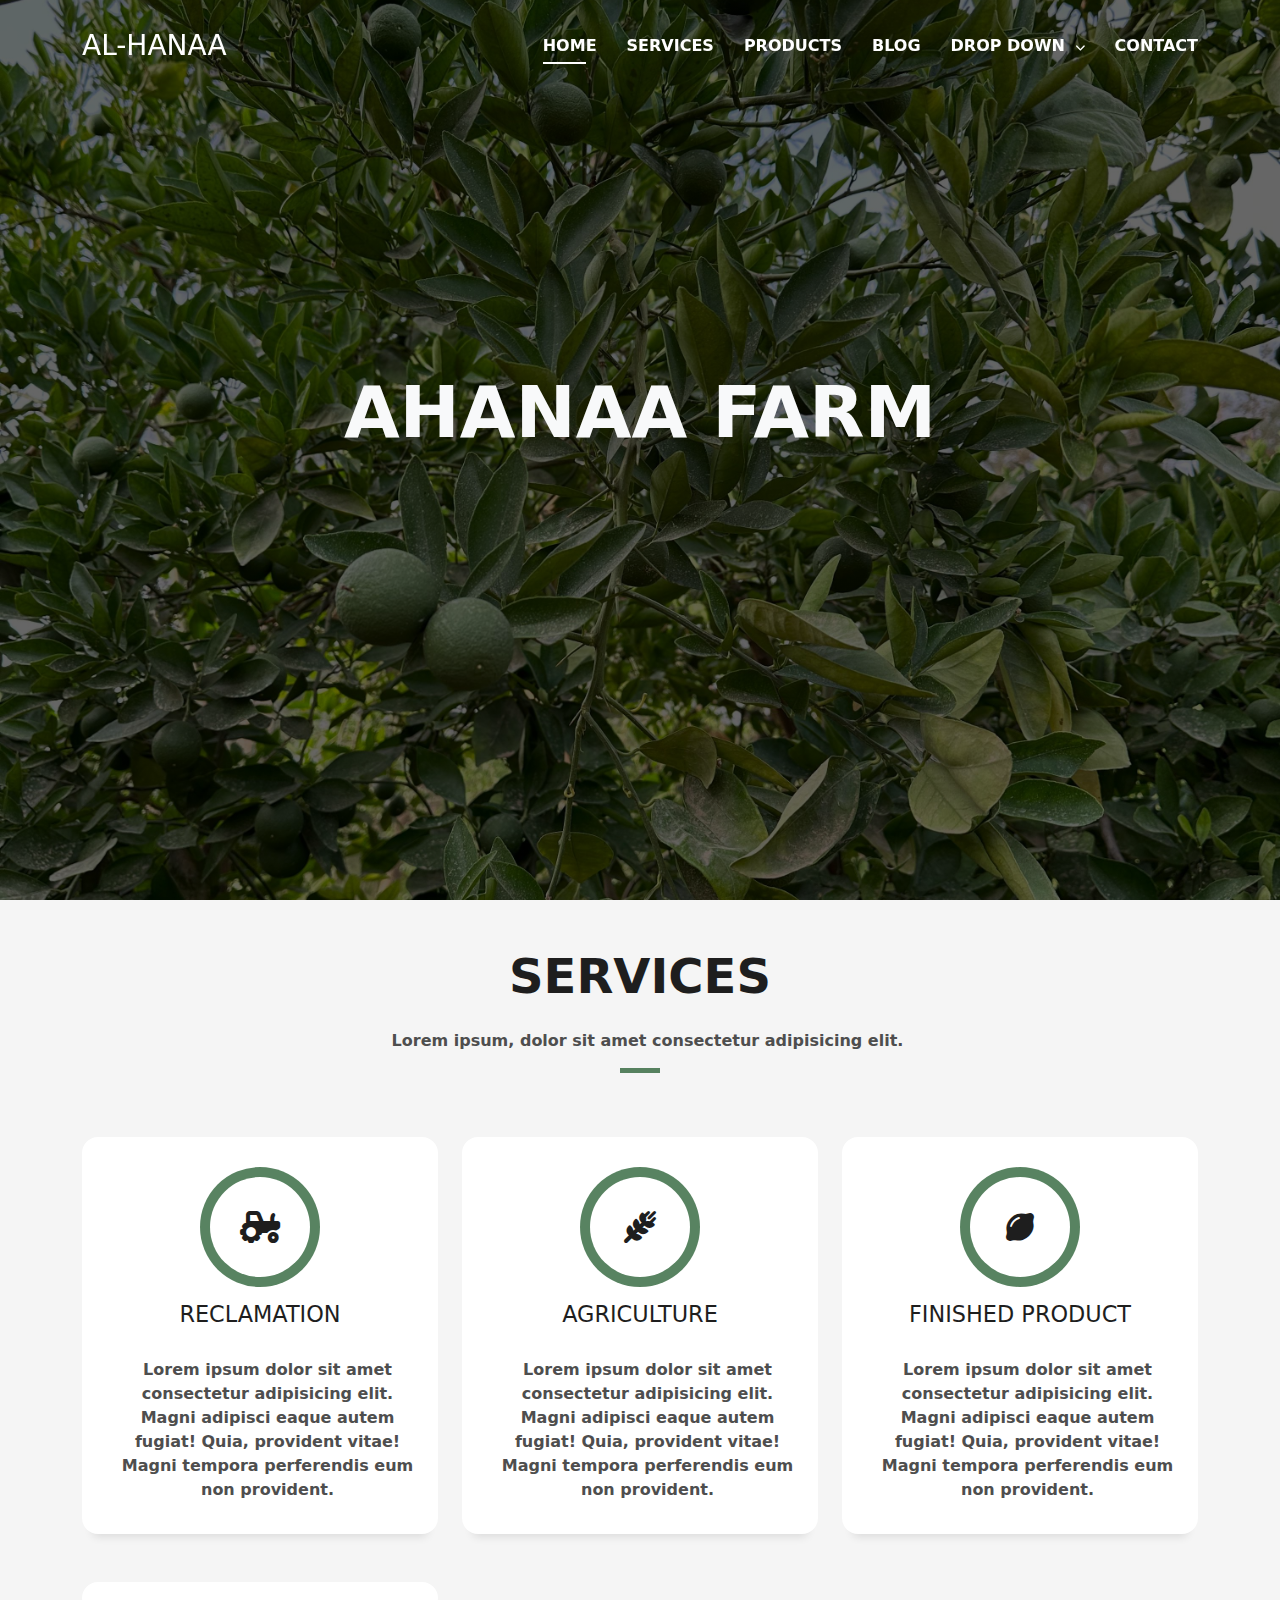
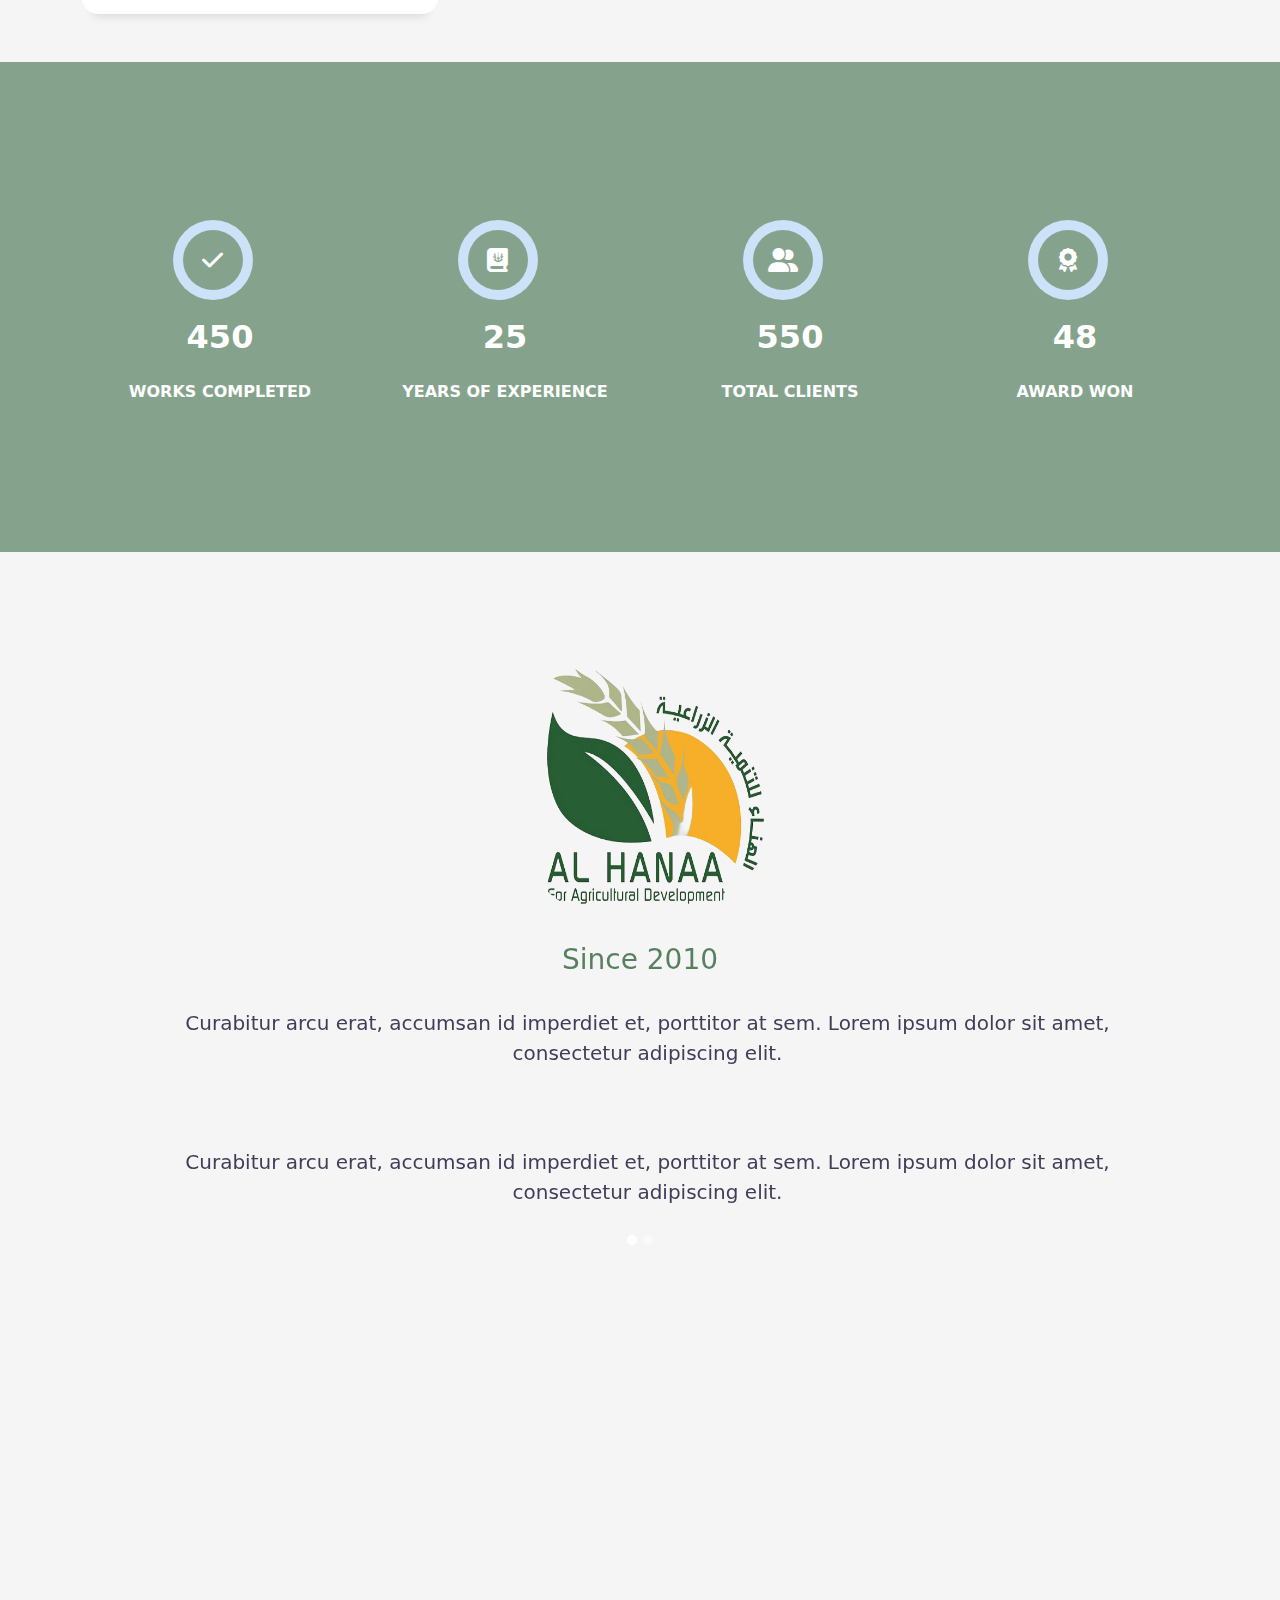
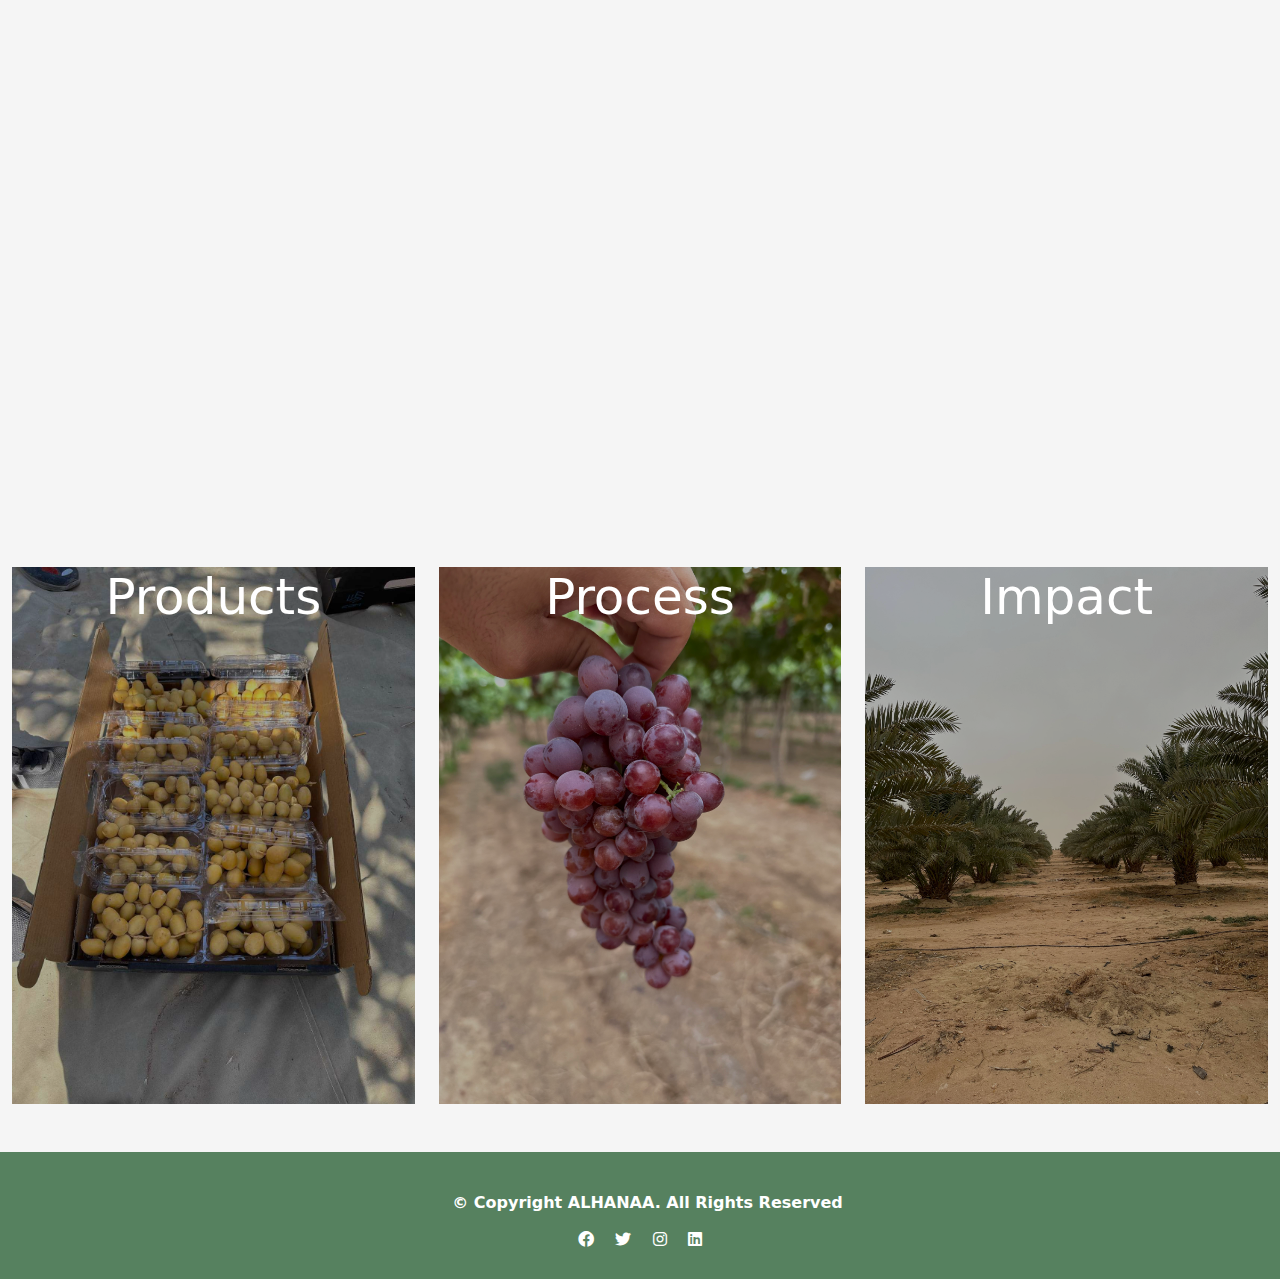
==== index.html @ c6c3151b "Add files via upload" ====
<!DOCTYPE html>
<html lang="en">

<head>
    <meta charset="UTF-8">
    <meta name="viewport" content="width=device-width, initial-scale=1.0">
    <!--^======= Favicons ======= -->
    <link href="./images/Logo.jpg.png" rel="icon">
    <link href="imgs/apple-touch-icon.png" rel="apple-touch-icon">
    <!--^======= Vendor CSS Files ======= -->
    <link rel="stylesheet" href="css/all.min.css">
    <link rel="stylesheet" href="css/bootstrap.min.css">
    <!--^======= Main CSS File ======= -->
    <link rel="stylesheet" href="css/style.css">

    <title>ALHANAA</title>
</head>
<body data-bs-spy="scroll" data-bs-target="#navbar" tabindex="0">
    <!-- ?======================= START NAVBAR ====================== -->
    <nav id="navbar" class="navbar navbar-expand-lg  navbar-dark fixed-top">
        <div class="container ">
            <a class="navbar-brand fs-3" href="index.html"> AL-HANAA</a>
            <button class="navbar-toggler" type="button" data-bs-toggle="collapse"
                data-bs-target="#navbarSupportedContent" aria-controls="navbarSupportedContent" aria-expanded="false"
                aria-label="Toggle navigation">
                <i class="fa-solid fa-bars nav-icon btn__menu__open"></i>
                <i class="fa-solid fa-xmark nav-icon btn__menu__close"></i>
            </button>

            <div class="collapse navbar-collapse" id="navbarSupportedContent">
                <ul class="navbar-nav ms-auto mb-2 mb-lg-0 text-uppercase">
                    <li class="nav-item ">
                        <a class="nav-link p-0 active" aria-current="page" href="#home">Home</a>
                    </li>
                    <li class="nav-item">
                        <a class="nav-link p-0" href="#services">services</a>
                    </li>
                    <li class="nav-item ">
                        <a class="nav-link p-0" href="./Products.html" target="_blank">Products</a>
                    </li>
                    <li class="nav-item">
                        <a class="nav-link p-0" href="#blog">blog</a>
                    </li>
                    <!--&---- start Dropdown -->
                    <li class="nav-item  dropdown">
                        <!-- <a class="nav-link p-0 dropdown-toggle" href="#" role="button" data-bs-auto-close="outside" -->
                        <a class="nav-link p-0 " href="#" role="button" data-bs-auto-close="outside"
                            data-bs-toggle="dropdown" aria-expanded="false">
                            Drop down
                            <i class="fa-solid fa-chevron-down ms-1 dropdown__icon"></i>
                        </a>
                        <ul class="dropdown-menu text-capitalize">
                            <li><a class="dropdown-item " href="#testimonials">Drop down 1</a></li>
                            <!--&---- start Dropdown submenu -->
                            <li class=" dropstart">
                                <a class=" dropdown-item position-relative" href="#" data-bs-toggle="dropdown">
                                    <span>Deep Drop Down</span>
                                    <i
                                        class="fa-solid fa-chevron-right position-absolute  dropdown__icon dropdown__icon__right"></i>
                                </a>
                                <ul class="dropdown-menu dropdown__submenu ">
                                    <li><a class="dropdown-item " href="#">Deep Drop Down 1</a></li>
                                    <li><a class="dropdown-item " href="#">Deep Drop Down 2</a></li>
                                </ul>
                            </li>
                        </ul>
                    </li>
                    <li class="nav-item">
                        <a class="nav-link p-0" href="#contact">contact</a>
                    </li>
                </ul>
            </div>
        </div>
    </nav>
    <!-- ?======================= START HOME ====================== -->
    <section id="home" class="home bg__image d-flex justify-content-center align-items-center">
        <div class="container">
            <div class="text-center d-flex flex-column align-items-center">
                <h1 class="hero__title text-light">AHANAA FARM</h1>
                <h2 class="typing__subtitle position-relative text-light mt-2 ">
                    <span class="typing__subtitle__item d-inline-block overflow-hidden  fs-1">For</span>
                    <span class="typing__subtitle__item d-inline-block overflow-hidden  fs-1">Agricultural </span>
                    <span class="typing__subtitle__item d-inline-block overflow-hidden  fs-1">Development</span>
                </h2>
            </div>
        </div>
    </section>
        <!-- ?======================= START SERVICES ====================== -->
    <section id="services" class="services py-5">
        <div class="container">
            <div class="section__title pb-1 position-relative text-center">
                <h2 class=" text-uppercase fw-bold">services</h2>
                <p>Lorem ipsum, dolor sit amet consectetur adipisicing elit.</p>
            </div>
            <div class="row mt-3 gy-5 ">
                <div class="col-md-4">
                    <div class="service__card bg-white rounded-4 py-3  px-3  text-center box__shadow">
                        <div
                            class="card__icon rounded-circle d-flex justify-content-center align-items-center mx-auto my-4">
                            <i class="fa-solid fa-tractor"></i>    
                        </div>
                        <h3 class="services__card__title  mb-3 text-uppercase">Reclamation</h3>
                        <p>Lorem ipsum dolor sit amet consectetur adipisicing elit. Magni adipisci eaque autem fugiat!
                            Quia, provident vitae! Magni tempora perferendis eum non provident.</p>
                    </div>
                </div>
                <div class="col-md-4">
                    <div class="service__card bg-white rounded-4 py-3  px-3  text-center box__shadow">
                        <div
                            class="card__icon rounded-circle d-flex justify-content-center align-items-center mx-auto my-4">
                            <i class="fa-solid fa-wheat-awn"></i>
                        </div>
                        <h3 class="services__card__title  mb-3 text-uppercase ">Agriculture</h3>
                        <p>Lorem ipsum dolor sit amet consectetur adipisicing elit. Magni adipisci eaque autem fugiat!
                            Quia, provident vitae! Magni tempora perferendis eum non provident.</p>
                    </div>
                </div>
                <div class="col-md-4">
                    <div class="service__card bg-white rounded-4 py-3  px-3  text-center box__shadow">
                        <div
                            class="card__icon rounded-circle d-flex justify-content-center align-items-center mx-auto my-4">
                            <i class="fa-solid fa-lemon"></i>
                            </div>
                        <h3 class="services__card__title  mb-3 text-uppercase">Finished product
                        </h3>
                        <p>Lorem ipsum dolor sit amet consectetur adipisicing elit. Magni adipisci eaque autem fugiat!
                            Quia, provident vitae! Magni tempora perferendis eum non provident.</p>
                    </div>
                </div>
                <div class="col-md-4">
                    <div class="service__card bg-white rounded-4 py-3  px-3  text-center box__shadow">
                    </div>
                </div>
            </div>
        </div>

    </section>
    <!-- ?======================= START COUNTERS ====================== -->
    <section class="counters position-relative bg__image ">
        <div class="overlay"></div>
        <div class="container position-relative">
            <div class="row gy-4 py-3">
                <div class="col-sm-3">
                    <div class="counters__card text-center">
                        <div
                            class="card__icon rounded-circle d-flex justify-content-center align-items-center mx-auto mt-4 mb-2">
                            <i class="fa-solid fa-check"></i>
                        </div>
                        <div class="counter-num">
                            <p class="fs-2 mb-1">450</p>
                            <p class="text-uppercase mb-1">WORKS COMPLETED</pc>
                        </div>
                    </div>

                </div>
                <div class="col-sm-3">
                    <div class="counters__card text-center">
                        <div
                            class="card__icon rounded-circle d-flex justify-content-center align-items-center mx-auto  mt-4 mb-2">
                            <i class="fa-solid fa-book-journal-whills"></i>
                        </div>
                        <div class="counter-num">
                            <p class="fs-2 mb-1">25</p>
                            <p class="text-uppercase mb-1">YEARS OF EXPERIENCE</p>
                        </div>
                    </div>

                </div>
                <div class="col-sm-3">
                    <div class="counters__card text-center">
                        <div
                            class="card__icon rounded-circle d-flex justify-content-center align-items-center mx-auto  mt-4 mb-2">
                            <i class="fa-solid fa-user-group"></i>
                        </div>
                        <div class="counter-num">
                            <p class="fs-2 mb-1">550</p>
                            <p class="mb-1">TOTAL CLIENTS</pc>
                        </div>
                    </div>

                </div>
                <div class="col-sm-3">
                    <div class="counters__card text-center">
                        <div
                            class="card__icon rounded-circle d-flex justify-content-center align-items-center mx-auto mt-4 mb-2">
                            <i class="fa-solid fa-award"></i>
                        </div>
                        <div class="counter-num">
                            <p class="fs-2 mb-1">48</p>
                            <p class="mb-1">AWARD WON</pc>
                        </div>
                    </div>

                </div>

            </div>
        </div>
    </section>
    <!-- ?======================= START TESTIMONIALS ====================== -->
    <section class=" testimonials position-relative py-5 bg__image">
        <!-- <div class="overlay"></div> -->
        <div class="container position-relative">
            <div id="carouselExampleIndicators" class="carousel slide" data-bs-ride="carousel" data-bs-touch="true">
                <div class="carousel-indicators">
                    <button type="button" data-bs-target="#carouselExampleIndicators" data-bs-slide-to="0"
                        class="active" aria-current="true" aria-label="Slide 1"></button>
                    <button type="button" data-bs-target="#carouselExampleIndicators" data-bs-slide-to="1"
                        aria-label="Slide 2"></button>
                </div>
                <div class="carousel-inner">
                    <div class="carousel-item active">
                        <div class=" py-5 text-center since ">
                            <img src="./images/Logo.jpg.png" class="rounded-circle w-25 "
                                alt="Testimonial Xavi Alonso Curabitur arcu erat">
                            <h3 class="my-3 text-black since">Since 2010</h3>
                            <p class="slider__text  mx-auto my-text">
                                Curabitur arcu erat, accumsan id imperdiet et, porttitor at sem. Lorem ipsum dolor sit
                                amet, consectetur adipiscing elit.
                            </p>
                            <br>
                            <br>
                            <p class="slider__text  mx-auto my-text">
                                Curabitur arcu erat, accumsan id imperdiet et, porttitor at sem. Lorem ipsum dolor sit
                                amet, consectetur adipiscing elit.
                            </p>
                        </div>
                    </div>
                </div>
            </div>

    </section>
    <section class=" testimonials position-relative py-5 bg__image my-bg">
        <div class="container position-relative">
    </section>
    <section class="mt-5 mb-5">
        <div class="container-fluid">
                <div class="row">
                    <div class="col-lg-4 col-sm-12">
                        <div class="my-product">
                            <img src="./images/dates.jpg" class="w-100 " alt="">
                            <div class="layer">
                                <h3>Products</h3>
                            </div>
                        </div>
                    </div>
                    <div class="col-lg-4 col-sm-12">
                        <div class="my-product">
                            <img src="./images/grape (2).jpg" class="w-100 object-fit-fill " alt="">
                            <div class="layer">
                                <h3>Process</h3>
                            </div>
                        </div>
                    </div>
                    <div class="col-lg-4 col-sm-12">
                        <div class="my-product">
                            <img src="./images/second slide.jpg" class="w-100 " alt="">
                            <div class="layer">
                                <h3>Impact</h3>
                            </div>
                        </div>
                    </div>
                </div>

        </div>
    </section>
    <!-- ?======================= START FOOTER ====================== -->
    <footer class="footer py-4 mt-5">
        <div class="container d__flow-root">
            <div class="copyright__box text-center">
                <p class="copyright mb-2">© Copyright <span class="fw-bold">ALHANAA</span>. All Rights Reserved</p>
                <div class="container">
                    <div class="row">
                        <div class="col-12">
                            <i class="fa-brands fa-facebook p p-2 my-icon"></i>
                            <i class="fa-brands fa-twitter  p-2 my-icon"></i>
                            <i class="fa-brands fa-instagram p-2 my-icon"></i>
                            <i class="fa-brands fa-linkedin p-2 my-icon"></i>    
                        </div
                    </div>
                </div>
            </div>
        </div>
    </footer>
    <!-- ?======================= BTN TOP ====================== -->
    <a href="#home" id="btn-top" class="btn btn-primary rounded-circle p-0  btn__top ">
        <i class="fa-solid fa-arrow-up position-absolute top-50 left-50 translate-middle"></i>
    </a>
    <!--^======= JS Files ======= -->
    <script src="js/bootstrap.bundle.min.js"></script>
    <script src="js/main.js"></script>
</body>
</html>
---- css/style.css ----
:root {
  --color-white: #fff;
  --color-blue: #275e33c5;
  --color-blue-alt: #cde1f8;
  --color-black: #1e1e1e;
  --color-gray: #4e4e4e;
  --color-tometo: #F7AF29 ;
  --color-green : #275e33c5 ;

  --bg-body: #f5f5f5;
  --bg-footer: #275e33c5;

  --transition-03: 0.3s;
  --transition-04: 0.4s;
  --transition-05: 0.5s;
  --transition-1: 1s;

  --des-letter: 8;
  --dev-letter: 9;
  --fre-letter: 10;
  --pho-letter: 12;
  --letters-typing-px: 24px;
}
/*?----------------- General --------------------------*/
body {
  background-color: var(--bg-body);
  color: var(--color-gray);
  /* height: 10000px; */
}
a {
  text-decoration: none;
}
h1,
h2,
h3,
h4,
h5,
h6 {
  color: var(--color-black);
}

.d__flow-root {
  display: flow-root;
}

.box__shadow {
  box-shadow: 0 13px 8px -10px rgba(0, 0, 0, 0.1);
}
.box__shadow__full {
  box-shadow: 0 1px 1px 0 rgba(0, 0, 0, 0.06), 0 2px 5px 0 rgba(0, 0, 0, 0.2);
}

.bg__image {
  background-repeat: no-repeat;
  background-attachment: fixed;
  background-size: cover;
  background-position: center center;
}
@media (max-width: 1024px) {
  .bg__image {
    background-attachment: scroll;
  }
}
/* ---section overlay--- */
.overlay {
  background-color: var(--color-green);
  position: absolute;
  top: 0;
  left: 0;
  padding: 0;
  height: 100%;
  width: 100%;
  opacity: 0.7;
}
/* ---section card icon--- */
.card__icon {
  height: 100px;
  width: 100px;
  font-size: 2rem;
  transition: all var(--transition-05) ease;
}
/* ---section title--- */
.section__title::before {
  content: "";
  position: absolute;
  bottom: 0;
  left: 50%;
  transform: translate(-50%);
  width: 40px;
  background-color: var(--color-green);
  height: 5px;
}
.section__title h2 {
  font-size: 3rem;
}
/* ---section subtitle--- */
.section__subtitle::before {
  content: "";
  position: absolute;
  bottom: 0;
  width: 100px;
  height: 3px;
  background-color: var(--color-green);
}

.lead {
  font-weight: 300;
}

/* ^==================  START BUTTON TOP =============== */
.btn__top {
  opacity: 0;
  position: fixed;
  right: -50px;
  bottom: 3%;
  width: 35px;
  height: 35px;
  background-color: var(--color-green);
  z-index: 99;
  transition: opacity var(--transition-04), right var(--transition-03),
    transform var(--transition-04) ease-in-out;
}
.btn__top.show {
  opacity: 1;
  right: 2%;
  transform: rotate(360deg);
}

/* ?==================  START NAVBAR =============== */
nav.navbar {
  padding: 20px 0;
  transition: var(--transition-03);
}

nav.nav-scrolled {
  background: rgba(0, 0, 0, 0.9);
  padding: 12px 0;
}

nav .nav-item {
  padding: 10px 0 10px 30px;
}

nav .nav-link {
  color: var(--color-black);
  position: relative;
  font-weight: 600;
  text-wrap: nowrap;
}

nav .nav-link:hover,
.navbar-nav .nav-link.active,
.navbar-nav .nav-link.show {
  color: var(--color-green);
}

nav .nav-link::before {
  content: "";
  position: absolute;
  width: 0;
  height: 2px;
  bottom: -6px;
  left: 0;
  background-color: var(--color-white);
  visibility: hidden;
  transition: all 0.3s ease-in-out;
}

.nav-icon {
  color: var(--color-white);
  font-size: 22px;
}
.dropdown__icon {
  font-size: 10px;
}
.dropdown__icon__right {
  top: 35%;
  right: 5%;
}

/*  navbar button toggler */
.navbar .navbar-toggler {
  border: none;
  position: relative;
  padding: 20px;
}
.navbar-toggler:focus {
  box-shadow: none;
}
.btn__menu__open,
.btn__menu__close {
  color: var(--color-white);
  transition: var(--transition-05);
  position: absolute;
  top: 50%;
  left: 50%;
  transform: translate(-50%, -50%);
}

button[aria-expanded="false"] .btn__menu__open {
  visibility: visible;
  opacity: 1;
}
button[aria-expanded="false"] .btn__menu__close {
  visibility: hidden;
  opacity: 0;
}

button[aria-expanded="true"] .btn__menu__open {
  visibility: hidden;
  opacity: 0;
}
button[aria-expanded="true"] .btn__menu__close {
  visibility: visible;
  opacity: 1;
}

@media screen and (min-width: 992px) {
  nav .nav-link:hover::before,
  nav .nav-link:focus,
  .navbar .active:before {
    visibility: visible;
    width: 80%;
  }

  nav .nav-link {
    color: var(--color-white);
  }

  nav .nav-link:hover,
  .navbar-nav .nav-link.active,
  .navbar-nav .nav-link.show {
    color: var(--color-white);
  }
}

@media screen and (max-width: 992px) {
  nav:has(.navbar-collapse.show) {
    background: #4e4e4ee6;
    height: 100vh;
    display: flex;
    align-items: flex-start;
  }
  nav .navbar-collapse {
    background-color: var(--color-white);
  }
  .dropdown-menu {
    border: none;
  }
  .dropdown__icon__right {
    rotate: 90deg;
  }
  .dropdown-menu {
    box-shadow: 0px 0px 30px rgba(127, 137, 161, 0.25);
  }
  .dropdown-menu .dropdown-item {
    transition: var(--transition-03);
  }
  .dropdown-menu .dropdown-item:hover {
    color: var(--color-blue);
  }
}

/* ?==================  START HOME =============== */
section.home {
  height: 100vh;
  background-image: linear-gradient(#0009, #0009),
    url("../images/third\ slide.jpg");
}

.home .hero__title {
  font-size: 3rem;
  font-weight: 600;
}

@media screen and (min-width: 768px) {
  .home .hero__title {
    font-size: 4.5rem;
  }
}

/* ^---typing__subtitle--- */
.typing__subtitle {
  display: flex;
  line-height: 3rem;
  overflow: hidden;
}
.typing__subtitle::before {
  content: "";
  position: absolute;
  top: 0;
  right: 0px;
  bottom: 0;
  width: 3px;
  height: 100%;
  background-color: var(--color-white);
  animation: fide 0.5s infinite;
}

.typing__subtitle__item {
  width: 0;
  height: 3.25rem;
}
.typing__subtitle__item:nth-child(1) {
  animation: typing1 15s infinite steps(var(--des-letter));
}
.typing__subtitle__item:nth-child(2) {
  animation: typing2 15s infinite steps(var(--dev-letter));
}
.typing__subtitle__item:nth-child(3) {
  animation: typing3 15s infinite steps(var(--fre-letter));
}
.typing__subtitle__item:nth-child(4) {
  animation: typing4 15s infinite steps(var(--pho-letter));
}

@keyframes fide {
  0%,
  100% {
    background-color: transparent;
  }
  50% {
    background-color: var(--color-white);
  }
}

@keyframes typing1 {
  0%,
  25% {
    width: 0px;
  }
  5% {
    width: calc(var(--des-letter) * var(--letters-typing-px));
  }
}

@keyframes typing2 {
  0%,
  25%,
  50%,
  100% {
    width: 0px;
  }
  35% {
    width: calc(var(--dev-letter) * var(--letters-typing-px));
  }
}

@keyframes typing3 {
  0%,
  25%,
  50%,
  75%,
  100% {
    width: 0px;
  }
  70% {
    width: calc((var(--fre-letter) * var(--letters-typing-px)));
  }
}
@keyframes typing4 {
  0%,
  25%,
  50%,
  75%,
  100% {
    width: 0px;
  }
  85% {
    width: calc((var(--pho-letter) * var(--letters-typing-px)));
  }
}

/* ?==================  START ABOUT =============== */
.about .title__s {
  color: var(--color-black);
  font-weight: 600;
  font-size: 1.1rem;
}

.skills .progress {
  background-color: var(--color-blue-alt);
  margin: 0.5rem 0 1.2rem 0;
  height: 0.7rem;
}

/* ?==================  START SERVICES =============== */
.services .service__card {
  transition: var(--transition-04);
}
.service__card:hover .card__icon {
  color: var(--color-white);
  background-color: var(--color-green);
  box-shadow: 0 0 0 10px var(--color-blue-alt);
  transition: all var(--transition-05) ease;
}

.service__card .card__icon {
  color: var(--color-black);
  background-color: var(--color-white);
  box-shadow: 0 0 0 10px var(--color-green);
}
.service__card .services__card__title {
  font-weight: 500;
  font-size: 1.4rem;
}
@media screen and (min-width: 768px) and (max-width: 992px) {
  .service__card .services__card__title {
    font-weight: 600;
    font-size: 1.1rem;
  }
}

/* ?==================  START COUNTER =============== */
.counters {
  background-image: url("../images/second\ slide.jpg");
  padding-block: 8rem;
  color: var(--color-white);
}
.counters .counters__card {
  color: var(--color-white);
}
.counters .card__icon {
  box-shadow: 0 0 0 10px var(--color-blue-alt);
  font-size: 1.5rem;
  width: 60px;
  height: 60px;
}

/* ?==================  START WORK =============== */
/* ^----START MODAL---- */
.work .modal-header .btn__close {
  color: var(--color-gray);
  cursor: pointer;
  transition: var(--transition-03);
}
.work .modal-header .btn__close:active,
.work .modal-header .btn__close:focus {
  outline: none;
  border: none;
}
.work .modal-header .btn__close:hover {
  color: var(--color-white);
}
.work .modal-content,
.modal-header {
  background-color: rgba(33, 33, 33, 0.7);
  border: none;
}
/* ^----END MODAL---- */

.work .card img {
  transition: var(--transition-1);
  cursor: pointer;
}
.work .card:hover img {
  transform: scale(1.3);
}
.work .card .card__text {
  font-size: 0.8rem;
}
.work .card .card__btn {
  width: 40px;
  height: 40px;
}
.work .card .card__btn i {
  font-size: 18px;
}
@media screen and (min-width: 768px) and (max-width: 992px) {
  .work .card .card__btn {
    width: 30px;
    height: 30px;
  }
  .work .card .card__btn i {
    font-size: 15px;
  }
}

/* ?================== START  TESTMONIALS =============== */
.testimonials {
  background-image: url("../images/pattern-bg.png");
  padding-block: 4rem;
  color: var(--color-white);
}

.testimonials .slider__img {
  width: 8rem;
  height: 8rem;
}
.carousel-indicators [data-bs-target] {
  width: 10px;
  height: 10px;
  border-radius: 50%;
}
.slider__text {
  font-size: 1.25rem;
  font-weight: 300;
}
@media screen and (min-width: 768px) {
  .slider__text {
    width: 85%;
  }
}

/* ?================== START  BLOG =============== */
.blog .blog__avatar {
  width: 40px;
  height: 40px;
}
.blog .post__author span,
.card__title a {
  color: var(--color-black);
  transition: var(--transition-05);
}
.blog .post__author:hover span {
  color: var(--color-blue);
}
.blog .card__title a:hover {
  color: var(--color-blue);
}
.blog .card__description {
  color: var(--color-gray);
}

/* ?================== START  CONTACT =============== */
.contact {
  background-image: url("../imgs/Background//overlay-bg.jpg");
  box-shadow: 0 13px 8px -10px rgba(0, 0, 0, 0.1);
}
.contact form .form-control {
  padding: 10px 15px;
  font-size: 14px;
}
.contact .btn__form {
  font-size: 1.2rem;
  transition: var(--transition-04);
}
.contact .btn__form:hover {
  color: var(--color-white);
  background-color: var(--color-blue);
  box-shadow: 0 0 0 5px var(--color-blue-alt);
}
.contact .contact__list__icon {
  font-size: 16px;
  color: var(--color-blue);
}
.contact .ico-circle {
  width: 35px;
  height: 35px;
  font-size: 1.1rem;
  margin-inline: 15px;
  box-shadow: 0 0 0 4px var(--color-blue);
  transition: all var(--transition-05) ease;
}
.contact .ico-circle:hover {
  background-color: var(--color-blue);
  box-shadow: 0 0 0 4px var(--color-blue-alt);
}

.contact .ico-circle a {
  color: var(--color-black);
}
.contact .ico-circle:hover a {
  color: var(--color-white);
}

/* ?================== START  FOOTER =============== */
.footer {
  background-color: var(--bg-footer);
  color: var(--color-white);
}

/* !================== START  PORTFOLIO DETAILS PAGE ================= */
/* ?================== START  HERO SECTION =============== */
.hero {
  height: 350px;
  background-image: url("../imgs/Background/overlay-bg.jpg");
}
.hero .hero__title {
  font-size: 3rem;
  font-weight: 600;
}
@media screen and (min-width: 768px) {
  .hero .hero__title {
    font-size: 4rem;
  }
}
.hero .breadcrumb-item + .breadcrumb-item::before {
  color: var(--color-white);
}

/* ?================== START  START PORTFOLIO-Details=============== */
.portfolio__slider .carousel-indicators {
  position: absolute;
  bottom: -50px;
}
.portfolio__slider .carousel-indicators [data-bs-target] {
  width: 12px;
  height: 12px;
  background-color: var(--color-white);
  border: 1px solid var(--color-blue);
  border-radius: 50%;
}
.portfolio__slider .carousel-indicators [data-bs-target].active {
  background-color: var(--color-blue);
}
.portfolio-details .portfolio-info {
  box-shadow: 0px 0 30px rgba(78, 78, 78, 0.08);
}
.portfolio-details .list__info {
  font-size: 15px;
}
.my-text {
  color: #423C59;
}
.my-bg {
  background-image: url('../images/banner.jpg');
  height:800px;
}
.my-product {
  position: relative;
}
.layer {
  background-color: rgba(0, 0, 0, .3);
  position: absolute;
 inset: 0;
}
.layer h3 {
  color: #fff;
  text-align: center;
  font-size: 50px;
}
.my-icon:hover {
  color: var(--color-tometo);
}
.my-head {
  justify-content: end !important; 
}
.my-pargraph {
  text-align: center;
  width:80%;
  justify-content: center;
  margin: auto;
}
.my-pargraph p {
  font-size: 20px;
}
.my-card {
  border: 3px solid #C69E87;
  border-radius: 20px;
  height: 700px;
}
.c-border1 {
  border: 3px solid #C69E87;
  border-radius: 20px;
  height: 700px;
}
.c-border2 {
  border: 3px solid green;
  border-radius: 20px;
  height: 700px;
}
.c-border2 h2 {
  color: green !important;
}
.c-border3 {
  border:3px solid orange;
  border-radius: 20px;
  height: 700px;
}
.c-border3 h2 {
  color: orange !important;
}


.my-card h2 , h6 , p  {
padding-left: 15px;
padding-top: 15px;
font-weight: bolder;
}
.my-card img {
  padding: 10px;
  border-radius: 20px;
  object-fit: cover;
  aspect-ratio: 4/3;
}
.my-card h2 {
  color: #423C59;
}
.my-card h6 {
  color: #0E016F;
}
.my-card p  {
  line-height: 30px;
}
.since {
  color: var(--bg-footer) !important;
}
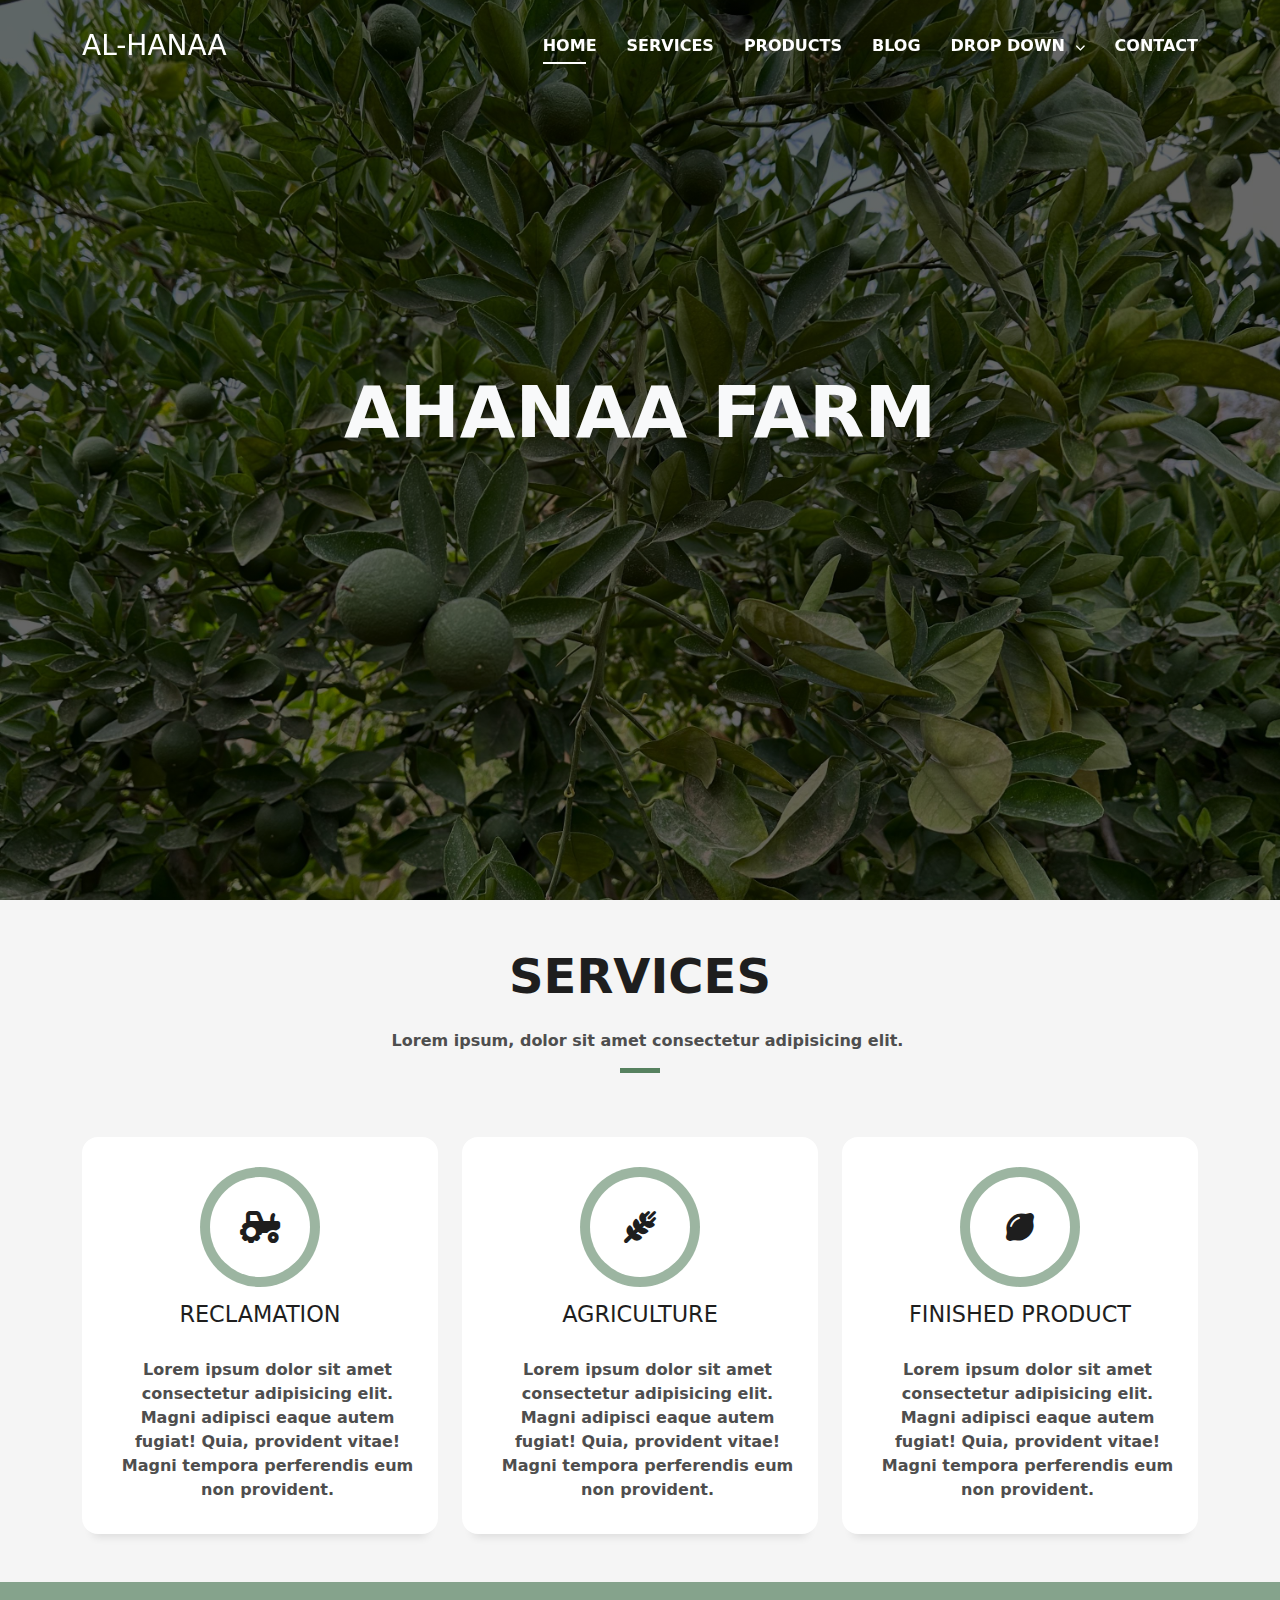
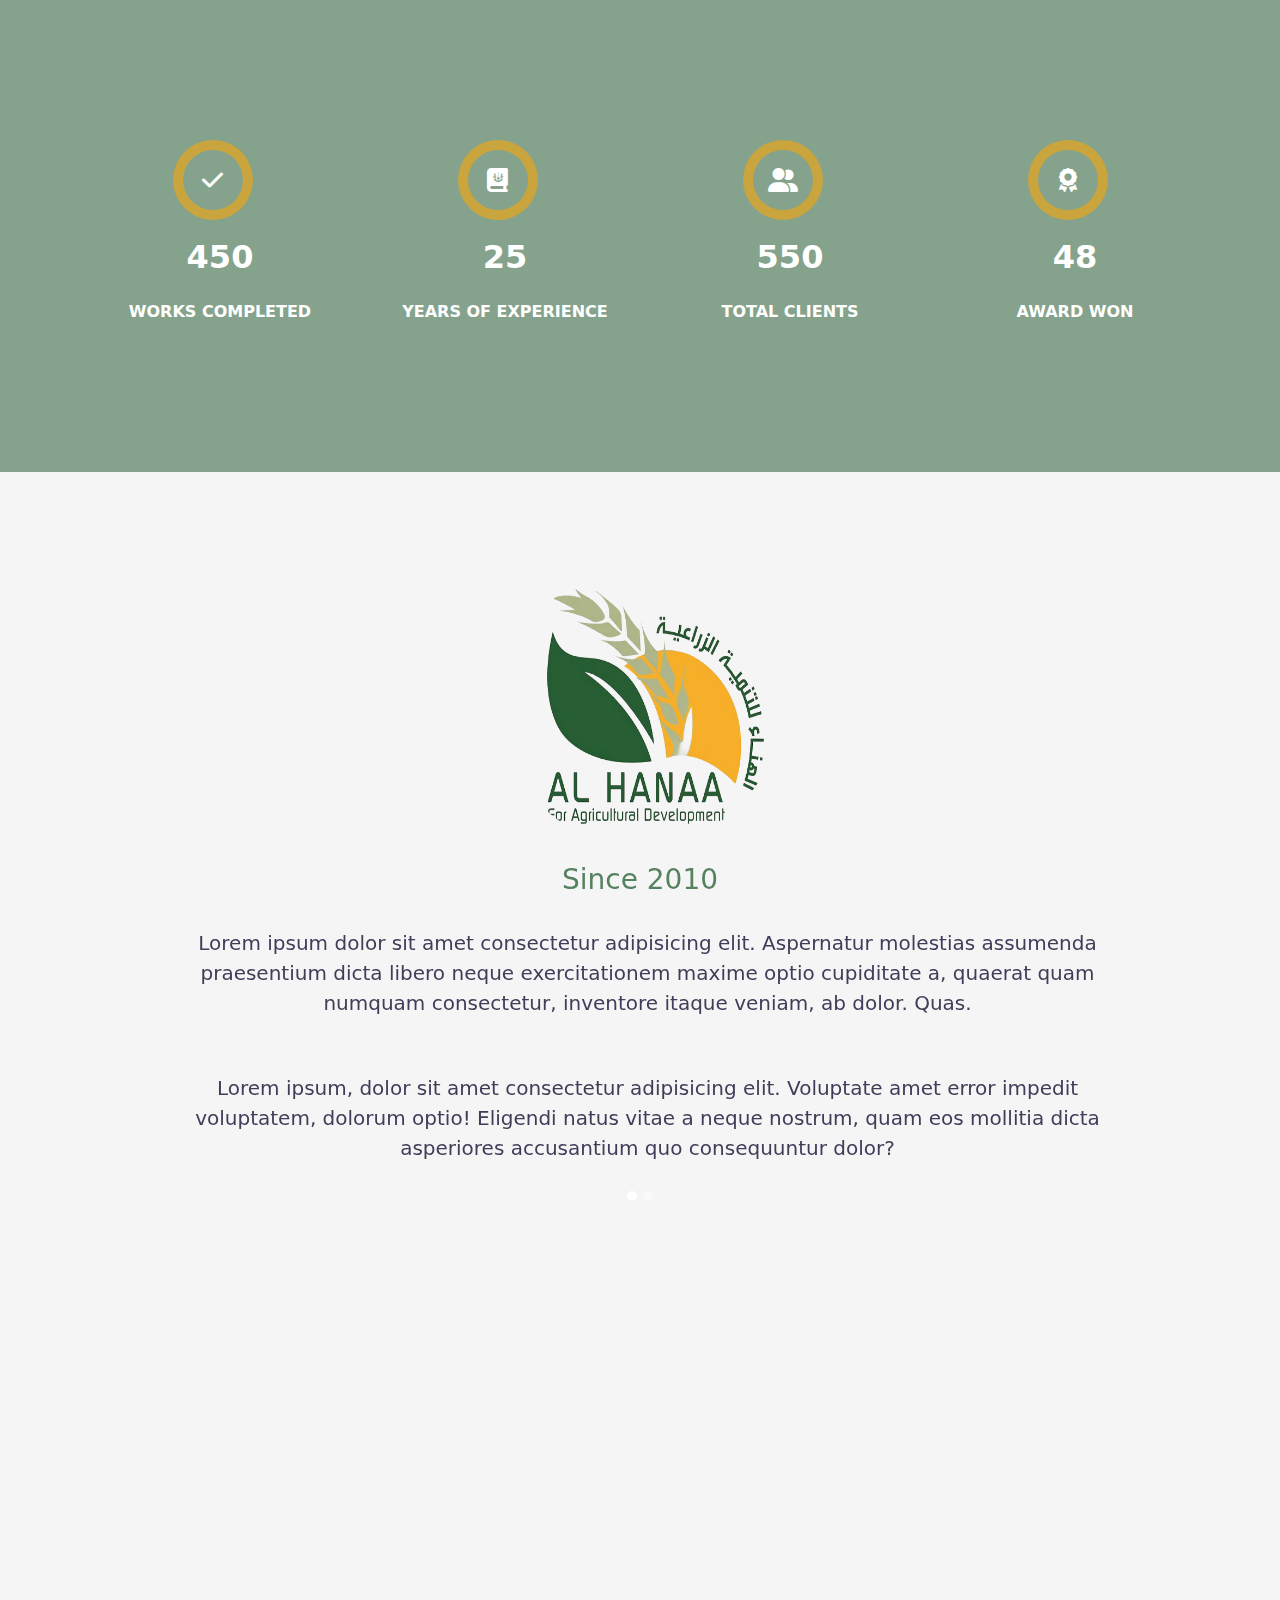
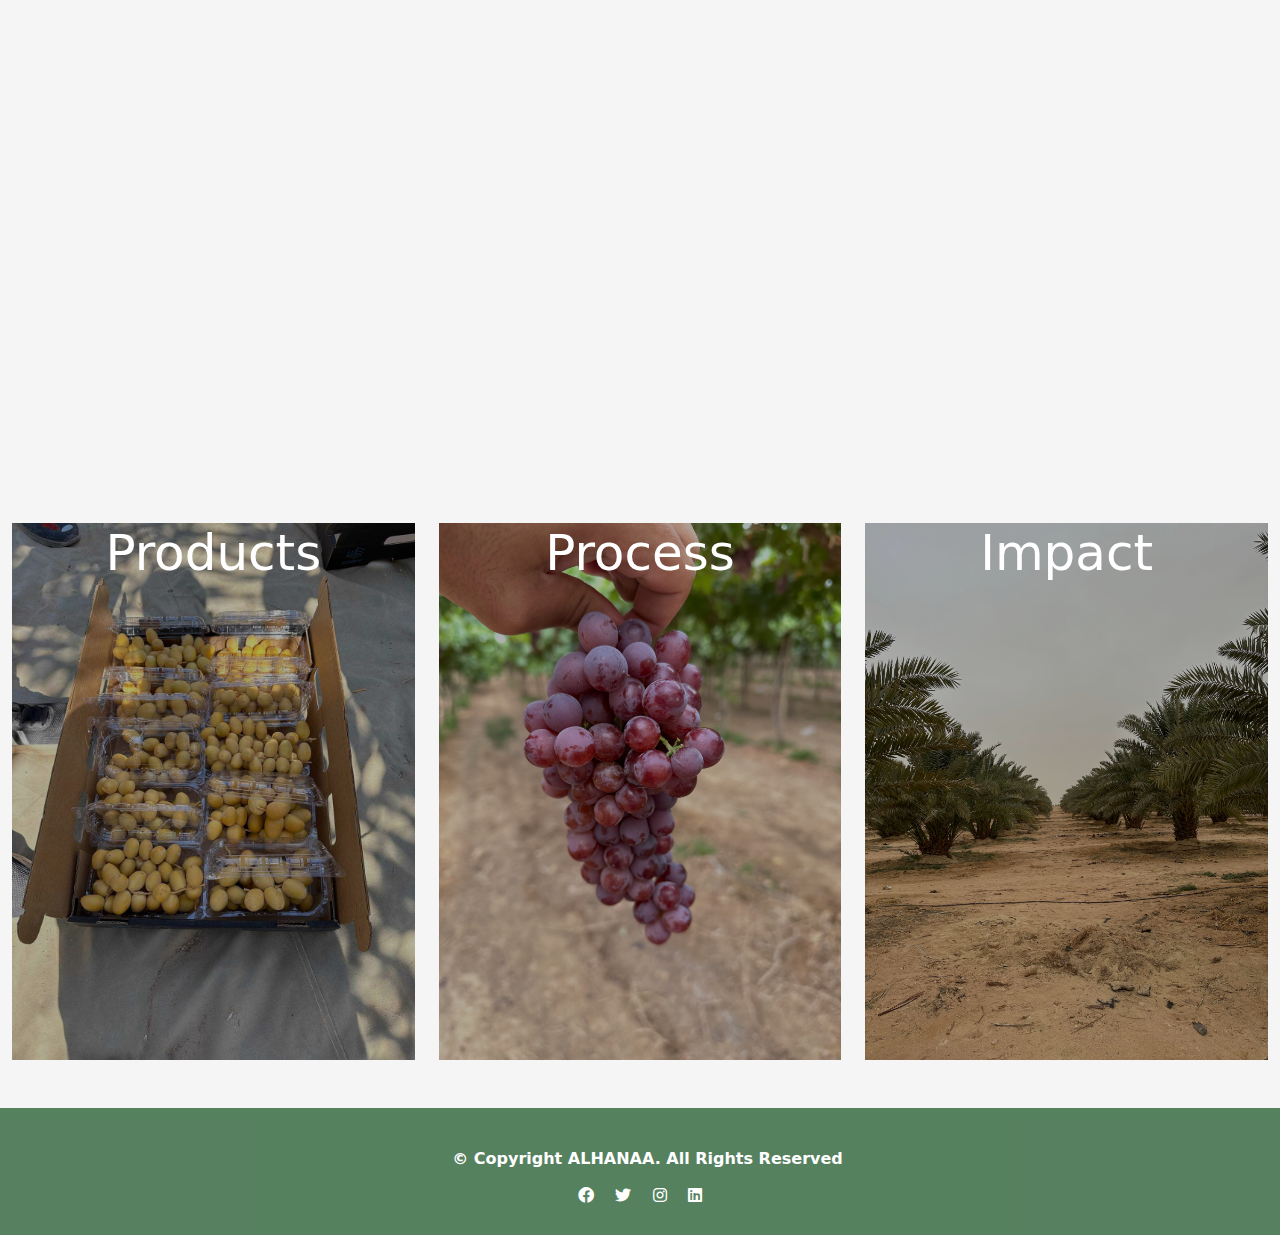
==== commit 6b8275d3: "v.1.2 (Animation)" ====
--- a/index.html
+++ b/index.html
@@ -127,10 +127,6 @@
                             Quia, provident vitae! Magni tempora perferendis eum non provident.</p>
                     </div>
                 </div>
-                <div class="col-md-4">
-                    <div class="service__card bg-white rounded-4 py-3  px-3  text-center box__shadow">
-                    </div>
-                </div>
             </div>
         </div>
 
@@ -210,18 +206,15 @@
                 <div class="carousel-inner">
                     <div class="carousel-item active">
                         <div class=" py-5 text-center since ">
-                            <img src="./images/Logo.jpg.png" class="rounded-circle w-25 "
+                            <img src="./images/Logo.jpg.png" class="rounded-circle w-25 my-logo "
                                 alt="Testimonial Xavi Alonso Curabitur arcu erat">
                             <h3 class="my-3 text-black since">Since 2010</h3>
                             <p class="slider__text  mx-auto my-text">
-                                Curabitur arcu erat, accumsan id imperdiet et, porttitor at sem. Lorem ipsum dolor sit
-                                amet, consectetur adipiscing elit.
+                                Lorem ipsum dolor sit amet consectetur adipisicing elit. Aspernatur molestias assumenda praesentium dicta libero neque exercitationem maxime optio cupiditate a, quaerat quam numquam consectetur, inventore itaque veniam, ab dolor. Quas.
                             </p>
                             <br>
-                            <br>
                             <p class="slider__text  mx-auto my-text">
-                                Curabitur arcu erat, accumsan id imperdiet et, porttitor at sem. Lorem ipsum dolor sit
-                                amet, consectetur adipiscing elit.
+                                Lorem ipsum, dolor sit amet consectetur adipisicing elit. Voluptate amet error impedit voluptatem, dolorum optio! Eligendi natus vitae a neque nostrum, quam eos mollitia dicta asperiores accusantium quo consequuntur dolor?
                             </p>
                         </div>
                     </div>
--- a/css/style.css
+++ b/css/style.css
@@ -1,7 +1,8 @@
 :root {
   --color-white: #fff;
   --color-blue: #275e33c5;
-  --color-blue-alt: #cde1f8;
+  --color-blue-alt: #275e3375;
+  /* --color-blue-alt: #cde1f8; */
   --color-black: #1e1e1e;
   --color-gray: #4e4e4e;
   --color-tometo: #F7AF29 ;
@@ -391,14 +392,14 @@
 .service__card:hover .card__icon {
   color: var(--color-white);
   background-color: var(--color-green);
-  box-shadow: 0 0 0 10px var(--color-blue-alt);
+  box-shadow: 0 0 0 10px var(--color-green);
   transition: all var(--transition-05) ease;
 }
 
 .service__card .card__icon {
   color: var(--color-black);
   background-color: var(--color-white);
-  box-shadow: 0 0 0 10px var(--color-green);
+  box-shadow: 0 0 0 10px #275e3375;
 }
 .service__card .services__card__title {
   font-weight: 500;
@@ -421,7 +422,7 @@
   color: var(--color-white);
 }
 .counters .card__icon {
-  box-shadow: 0 0 0 10px var(--color-blue-alt);
+  box-shadow: 0 0 0 10px rgba(255, 166, 0, 0.564);
   font-size: 1.5rem;
   width: 60px;
   height: 60px;
@@ -551,6 +552,10 @@
   margin-inline: 15px;
   box-shadow: 0 0 0 4px var(--color-blue);
   transition: all var(--transition-05) ease;
+  -webkit-transition: all var(--transition-05) ease;
+  -moz-transition: all var(--transition-05) ease;
+  -ms-transition: all var(--transition-05) ease;
+  -o-transition: all var(--transition-05) ease;
 }
 .contact .ico-circle:hover {
   background-color: var(--color-blue);
@@ -696,3 +701,52 @@
 .since {
   color: var(--bg-footer) !important;
 }
+.since p {
+  animation-duration: 3s;
+  animation-name: slide-out;
+}
+.since h3 {
+  animation-duration: 2s;
+  animation-name: slide-in;
+}
+
+@keyframes slide-in {
+  from {
+    translate: 150vw 0;
+    scale: 200% 1;
+  }
+
+  to {
+    translate: 0 0;
+    scale: 100% 1;
+  }
+}
+@keyframes slide-out {
+  from {
+    translate: -150vw 0;
+    scale: 200% 1;
+  }
+
+  to {
+    translate: 0 0;
+    scale: 100% 1;
+ }
+}
+@keyframes slide-down {
+  from {
+    transform: translateY(-150%);
+    scale: 200% 1;
+
+}
+
+  to {
+    transform: translateY(0%);
+    scale: 100% 1;
+
+}
+}
+.my-logo {
+  animation-name: slide-down ;
+  animation-duration: 2s;
+  
+}